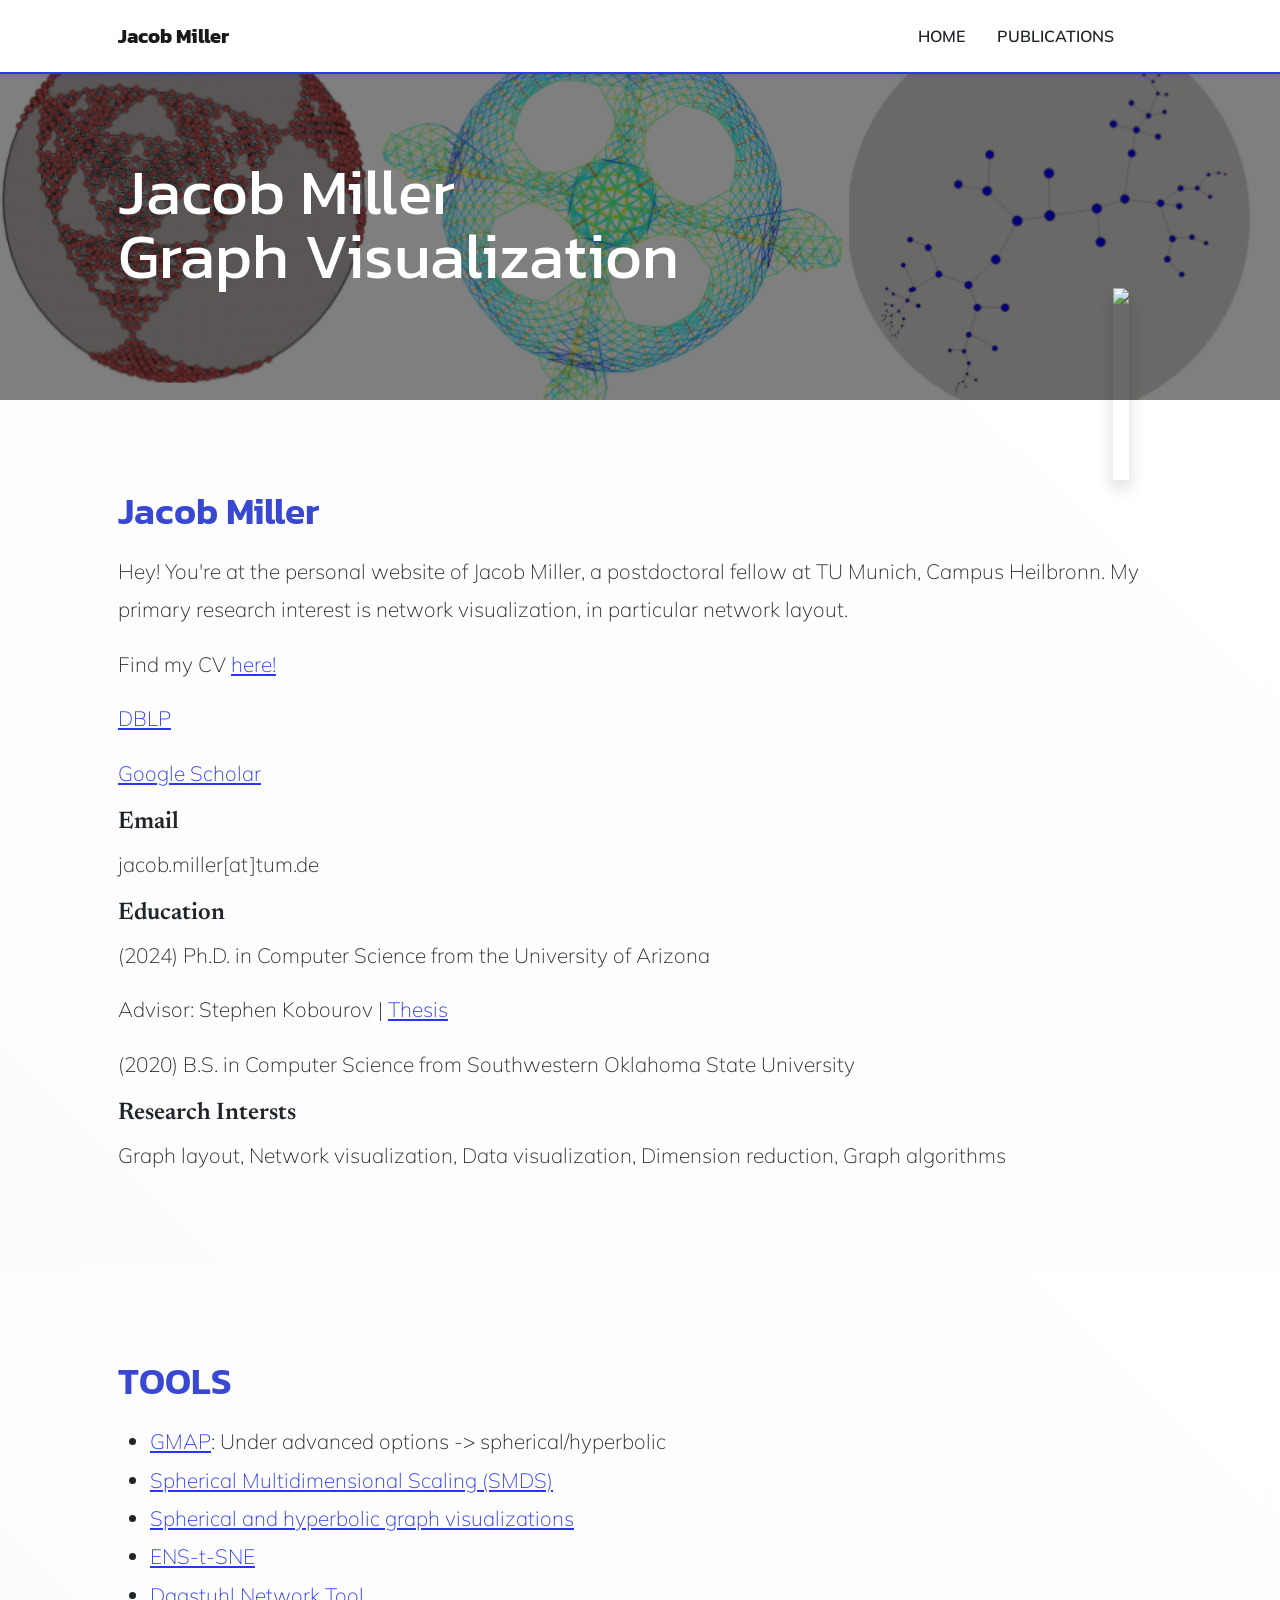
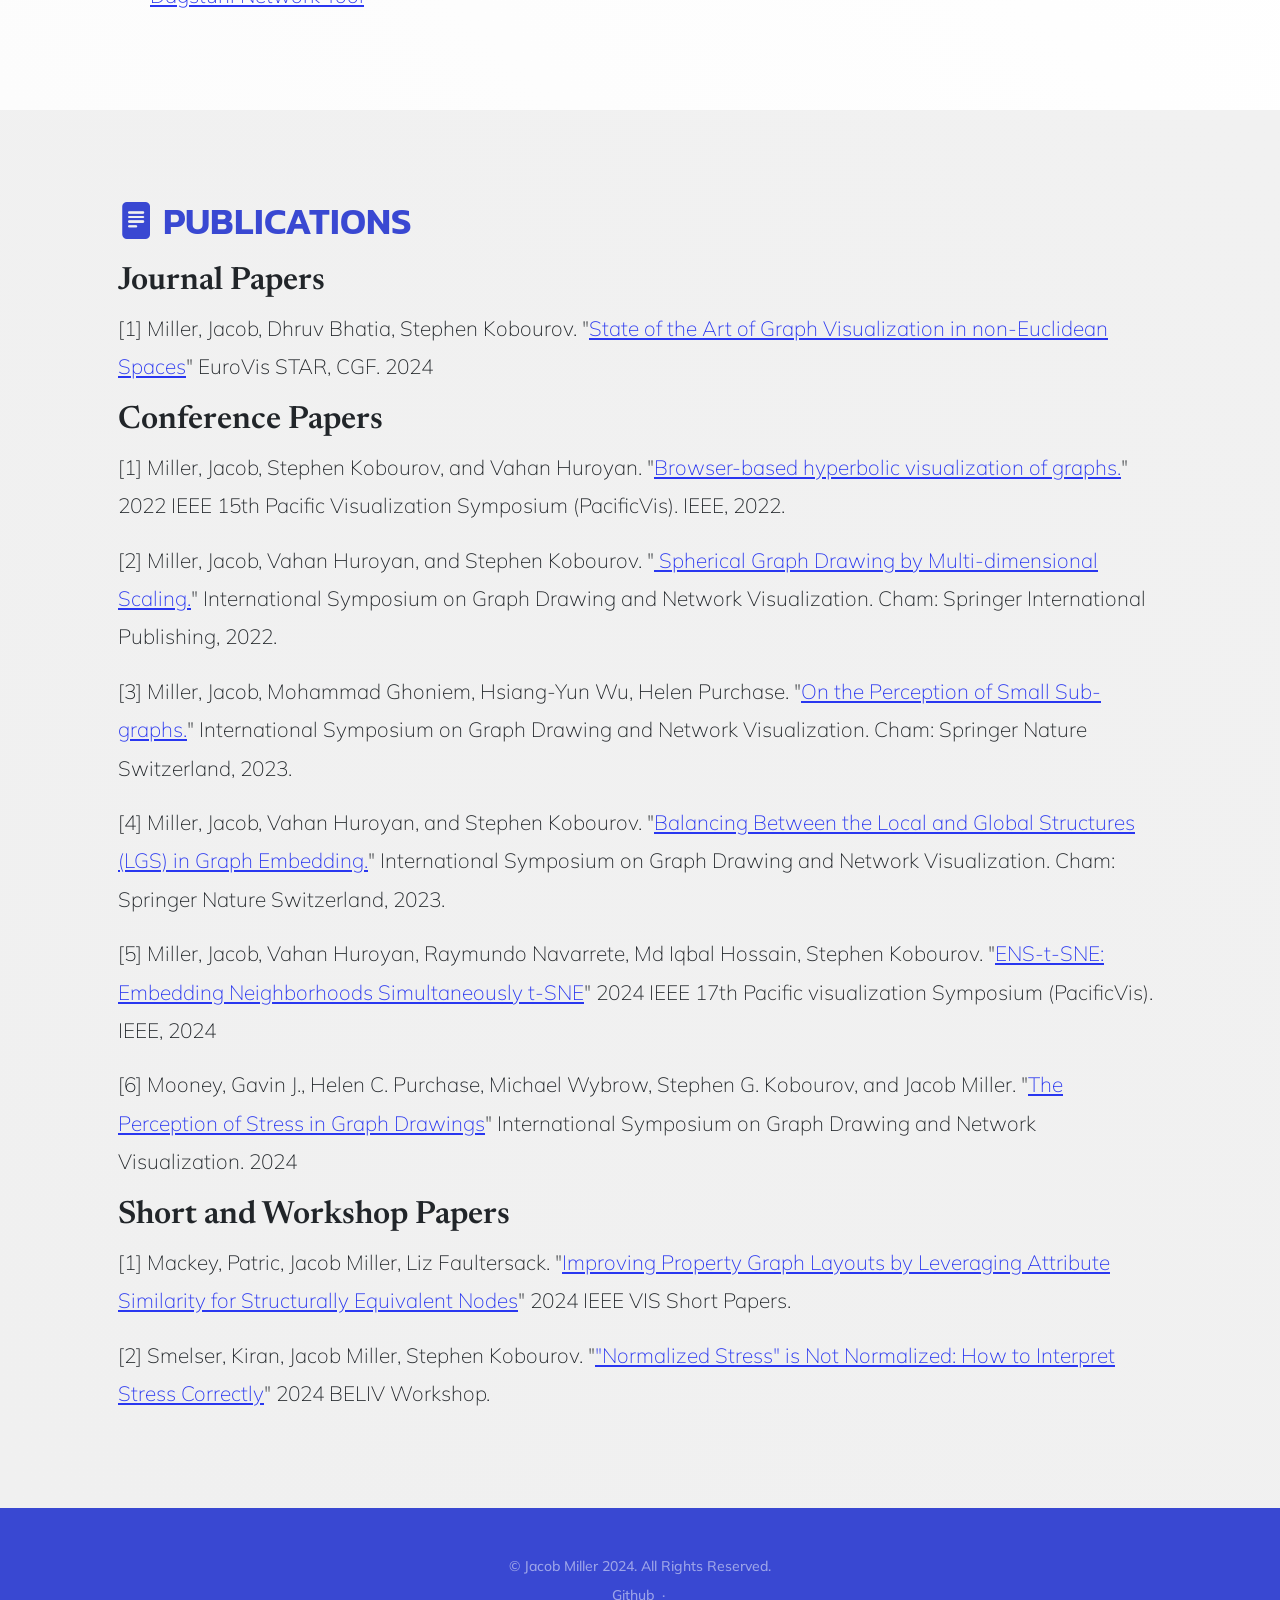
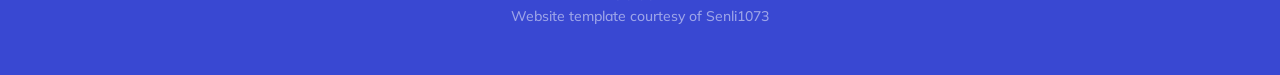
==== index.html @ eeecdea9 "Initial commit" ====
<!DOCTYPE html>
<html lang="en">

<head>
    <meta charset="utf-8" />
    <meta name="viewport" content="width=device-width, initial-scale=1, shrink-to-fit=no" />
    <meta name="description" content="" />
    <meta name="author" content="" />
    <title id="title"></title>
    <link rel="icon" type="image/x-icon" href="static/assets/favicon.ico" />
    <!-- Bootstrap icons-->
    <link href="https://cdn.jsdelivr.net/npm/bootstrap-icons@1.5.0/font/bootstrap-icons.css" rel="stylesheet" />
    <!-- Google fonts-->
    <link rel="preconnect" href="https://fonts.gstatic.com" />
    <link href="https://fonts.googleapis.com/css2?family=Newsreader:ital,wght@0,600;1,600&amp;display=swap"
        rel="stylesheet" />
    <link
        href="https://fonts.googleapis.com/css2?family=Mulish:ital,wght@0,300;0,500;0,600;0,700;1,300;1,500;1,600;1,700&amp;display=swap"
        rel="stylesheet" />
    <link href="https://fonts.googleapis.com/css2?family=Kanit:ital,wght@0,400;1,400&amp;display=swap"
        rel="stylesheet" />
    <!-- Core theme CSS (includes Bootstrap)-->
    <link type="text/css" href="static/css/styles.css" rel="stylesheet" />
    <link type="text/css" href="static/css/main.css" rel="stylesheet" />

</head>

<body id="page-top">
    <!-- Navigation-->
    <nav class="header navbar navbar-expand-lg navbar-light fixed-top shadow-sm" id="mainNav">
        <div class="container px-5">
            <a id="page-top-title" class="navbar-brand fw-bold" href="#page-top"></a>
            <!-- <a href="#page-top"><img src="static/assets/img/CUMT_LOGO.svg" style="width: 11rem;"></a> -->
            <button class="navbar-toggler" type="button" data-bs-toggle="collapse" data-bs-target="#navbarResponsive"
                aria-controls="navbarResponsive" aria-expanded="false" aria-label="Toggle navigation">
                MENU
                <i class="bi-list"></i>
            </button>
            <div class="collapse navbar-collapse" id="navbarResponsive">
                <ul class="navbar-nav ms-auto me-4 my-3 my-lg-0">
                    <li class="nav-item">
                        <a class="nav-link me-lg-3" href="#page-top">HOME</a>
                    </li>
                    <li class="nav-item">
                        <a class="nav-link me-lg-3" href="#publications">PUBLICATIONS</a>
                    </li>
                    <!-- <li class="nav-item">
                        <a class="nav-link me-lg-3" href="#awards">AWARDS</a>
                    </li> -->

                </ul>
            </div>
        </div>
    </nav>

    <!-- Top Section -->
    <section class="top-section" style="background-image: url('static/assets/img/background.png');">
        <div class="top-section-content">
            <div class="container px-5">
                <div class="row">
                    <div class="col-lg-8">
                        <h2 id="top-section-bg-text" class="text-white display-3 lh-1 mb-4 font-alt"></h2>
                    </div>
                    <div class="col-lg-4">
                        <div class="user-photo photo"><img class="shadow"
                                src="static/assets/img/photo.png"></div>
                    </div>
                </div>
            </div>
        </div>
    </section>
    <!-- Top Section -->


    <!-- Home -->
    <section class="bg-gradient-primary-to-secondary-light mt5 md5" id="home">
        <div class="container px-5">
            <header>
                <h2 id="home-subtitle"> </h2>
                <!-- <span class="bi bi-list"></span> -->
            </header>
            <div class="main-body" id="home-md"></div>


        </div>
    </section>
    <!-- Home -->

    <!-- Tools -->
    <section class="bg-gradient-primary-to-secondary-light mt5 md5" id="tools">
        <div class="container px-5">
            <header>
                <h2 id="tools-subtitle"><i class="bi bi-tool-fill"></i>TOOLS </h2>
            </header>
            <div class="main-body" id="tools-md"></div>

        </div>
    </section>
    <!-- Tools -->    

    <!-- Publications -->
    <section class="bg-gradient-primary-to-secondary-gray mt5 md5" id="publications">
        <div class="container px-5">
            <header>
                <h2 id="publications-subtitle"><i class="bi bi-file-text-fill"></i>&nbsp;PUBLICATIONS</h2>
            </header>
            <div class="main-body" id="publications-md"></div>

        </div>
    </section>
    <!-- Publications  -->

    <!-- Awards -->
    <!-- <section class="bg-gradient-primary-to-secondary-light mt5 md5" id="awards">
        <div class="container px-5">
            <header>
                <h2 id="awards-subtitle"><i class="bi bi-award-fill"></i>AWARDS </h2>
            </header>
            <div class="main-body" id="awards-md"></div>

        </div>
    </section> -->
    <!-- Awards -->



    <!-- Footer-->
    <footer class="bg-bottom text-center py-5">
        <div class="container px-5">
            <div class="text-white-50 small">
                <div id="copyright-text" class="mb-2"></div>
                <a id="github-link" href="https://github.com/jacoblmiller">Github</a>
                <span class="mx-1">&middot;</span>
                <div id="ref">Website template courtesy of <a href="https://github.com/senli1073/senli1073.github.io">Senli1073</a></div>
                <!-- <a id="license-link" href="https://github.com">License</a> -->
            </div>
        </div>
    </footer>

    <!-- Bootstrap core JS-->
    <script type="text/javascript" src="static/js/bootstrap.bundle.min.js"></script>
    <script type="text/javascript" src="static/js/marked.min.js"></script>
    <script>
        MathJax = {
            tex: { inlineMath: [['$', '$']] }
        };
    </script>
    <script type="text/javascript" id="MathJax-script" src="https://cdn.jsdelivr.net/npm/mathjax@3/es5/tex-svg.js"></script>

    <!-- Core JS-->
    <script type="text/javascript" src="static/js/scripts.js"></script>
    <script type="text/javascript" src="static/js/js-yaml.min.js"></script>


</body>

</html>
---- static/css/main.css ----
@import "./styles.css";


:root{
    --h-title-color:#3948d2;
}

.header {
    border-bottom: solid 2px var(--bs-blue);
}

.bg-bottom {
    background-color: var(--h-title-color);
}

.top-section {
    position: relative;
    padding: 10rem 0;
    background-position: center;
    background-size: cover;
    height: 25rem;
}

.top-section h2 {
    font-weight: 400;
}

.top-section .top-section-content {
    position: relative;
    z-index: 1;
}

.top-section:before {
    content: "";
    position: absolute;
    top: 0;
    left: 0;
    width: 100%;
    height: 100%;
    background: rgba(0, 0, 0, 0.5);
}

section header h2{
    font-family: "Kanit", -apple-system, BlinkMacSystemFont, "Segoe UI", Roboto, "Helvetica Neue", Arial, sans-serif, "Apple Color Emoji", "Segoe UI Emoji", "Segoe UI Symbol", "Noto Color Emoji" !important;
    color: var(--h-title-color);
    font-size: 2.3rem;
    line-height: 4rem;
}

section .main-body{
    font-size: 1.3rem;
    font-weight: 200;
    line-height: 2.4rem;
}


.bg-gradient-primary-to-secondary-light {
    background: linear-gradient(45deg, #fcfcfc, #ffffff) !important;
}

.bg-gradient-primary-to-secondary-gray {
    background: linear-gradient(45deg, #f0f0f0, #f1f1f1) !important;
}



.on-top {
    position: relative;
    z-index: 10000;
}

.top-bg {
    background-position: center;
    background-size: fill;
    width: 100%;
    height: 100%;
}

.top-bg::before {
    content: "";
    position: absolute;
    top: 0;
    left: 0;
    width: 100%;
    height: 100%;
    background: rgba(0, 0, 0, 0.4);
}



.photo {
    position: relative;
}

.photo img {
    margin-right: 10%;
    height: 12rem;
    margin-top: 8rem;
}


.photo .screen {
    position: absolute;
    background-size: cover;
    pointer-events: auto;
}

.photo .button {
    position: absolute;
    cursor: pointer;
}

@media screen and (max-width: 991px) {

    .photo img {
        height: 12rem;
        margin-top: 3rem;
    }

}

@media screen and (max-width: 736px) {

    .photo img {
        height: 7rem;
        margin-top: 7rem;
    }

}
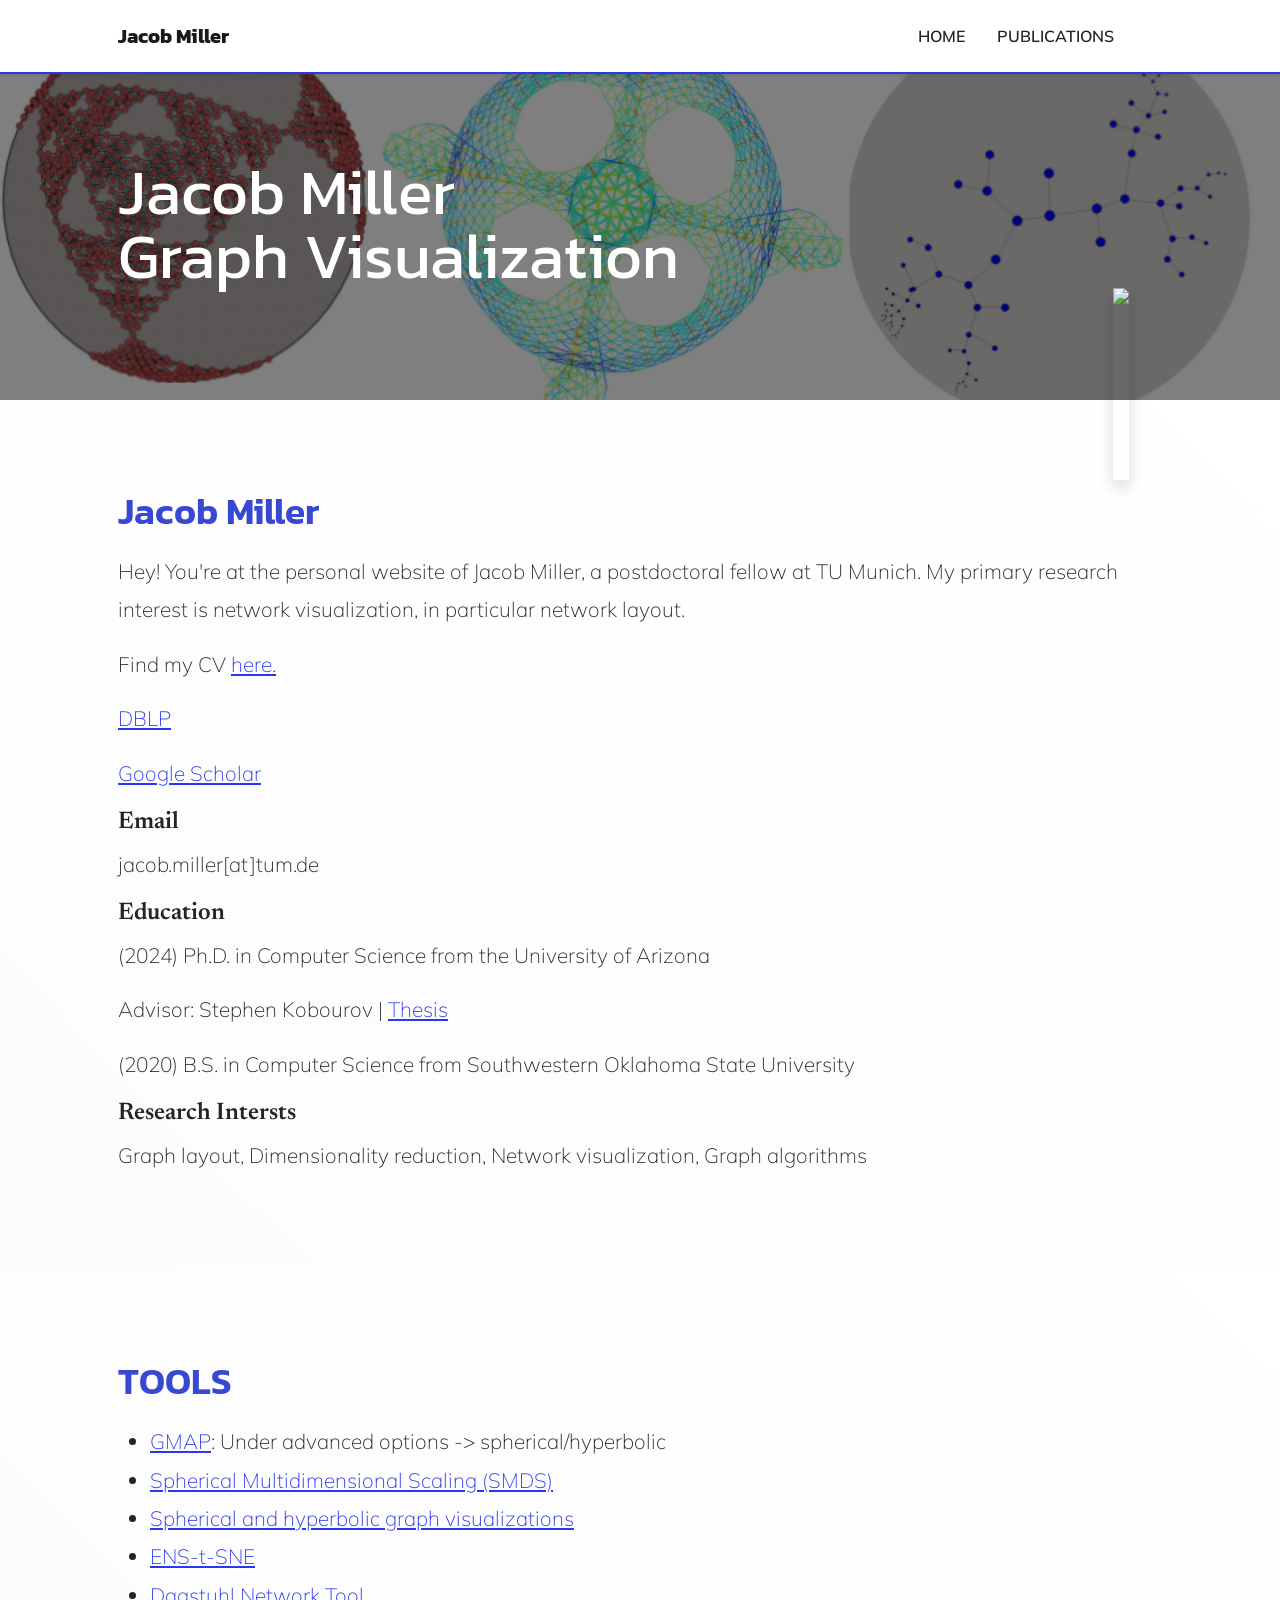
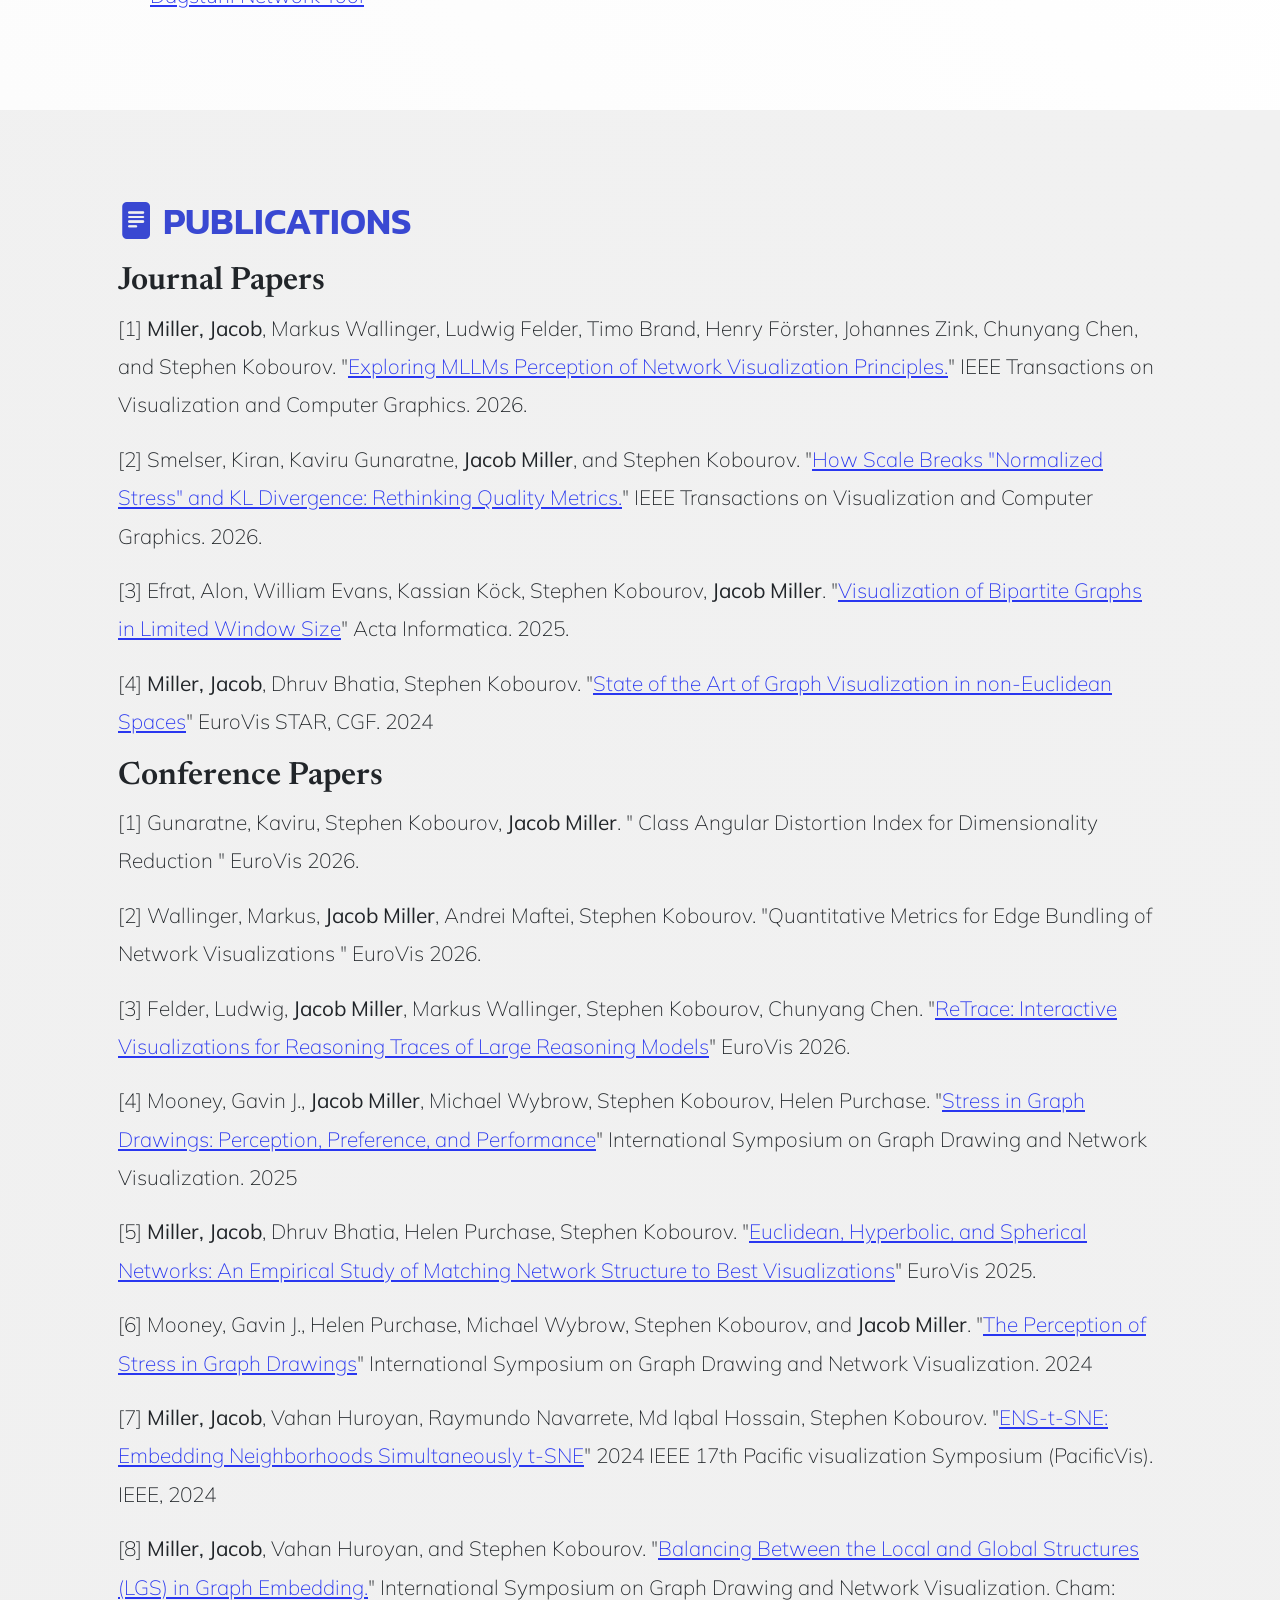
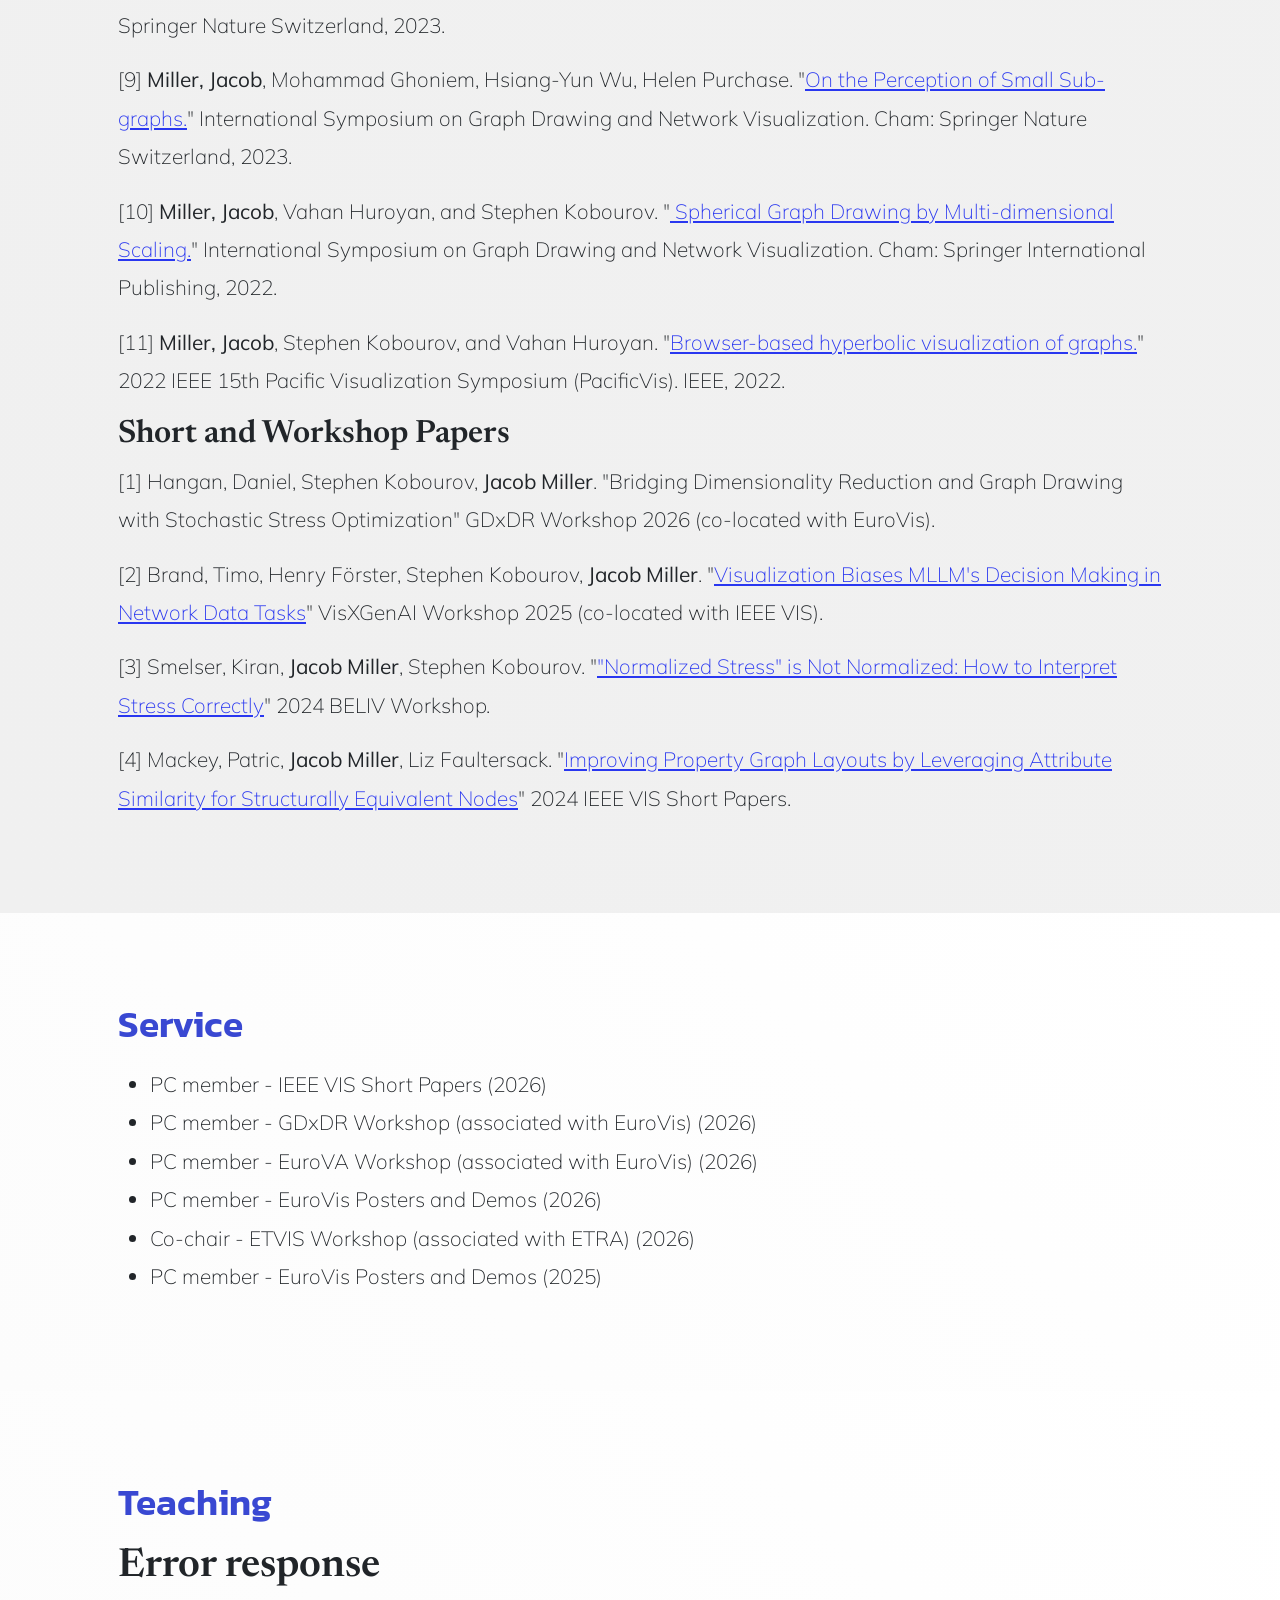
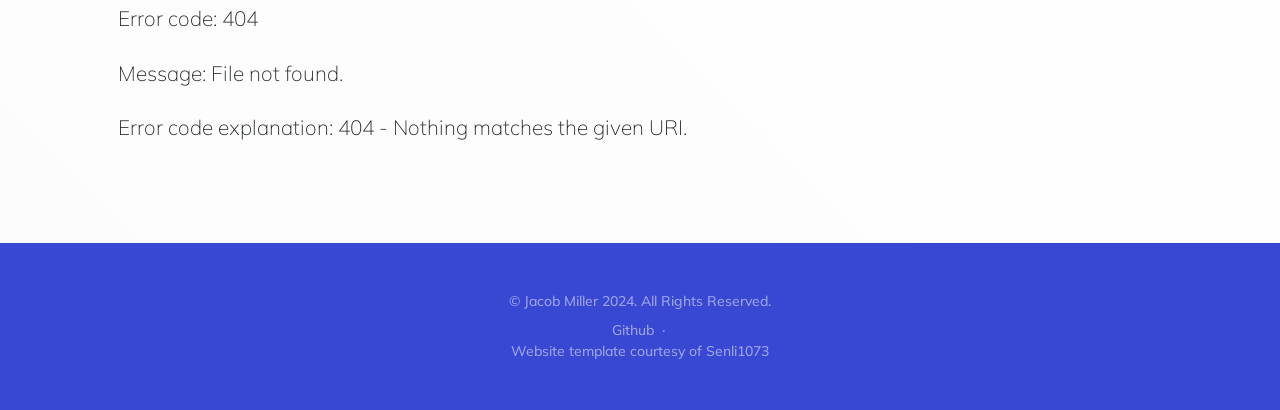
==== commit 3eec19fd: "updated" ====
--- a/index.html
+++ b/index.html
@@ -96,7 +96,7 @@
 
         </div>
     </section>
-    <!-- Tools -->    
+    <!-- Tools -->     
 
     <!-- Publications -->
     <section class="bg-gradient-primary-to-secondary-gray mt5 md5" id="publications">
@@ -122,6 +122,30 @@
     </section> -->
     <!-- Awards -->
 
+    <!-- Service -->
+    <section class="bg-gradient-primary-to-secondary-light mt5 md5" id="service">
+        <div class="container px-5">
+            <header>
+                <h2 id="service-subtitle"><i class="bi bi-tool-fill"></i>Service </h2>
+            </header>
+            <div class="main-body" id="service-md"></div>
+
+        </div>
+    </section>
+    <!-- Service -->           
+
+
+    <!-- Teaching -->
+    <section class="bg-gradient-primary-to-secondary-light mt5 md5" id="teaching">
+        <div class="container px-5">
+            <header>
+                <h2 id="teaching-subtitle"><i class="bi bi-tool-fill"></i>Teaching </h2>
+            </header>
+            <div class="main-body" id="teaching-md"></div>
+
+        </div>
+    </section>
+    <!-- Teaching -->       
 
 
     <!-- Footer-->
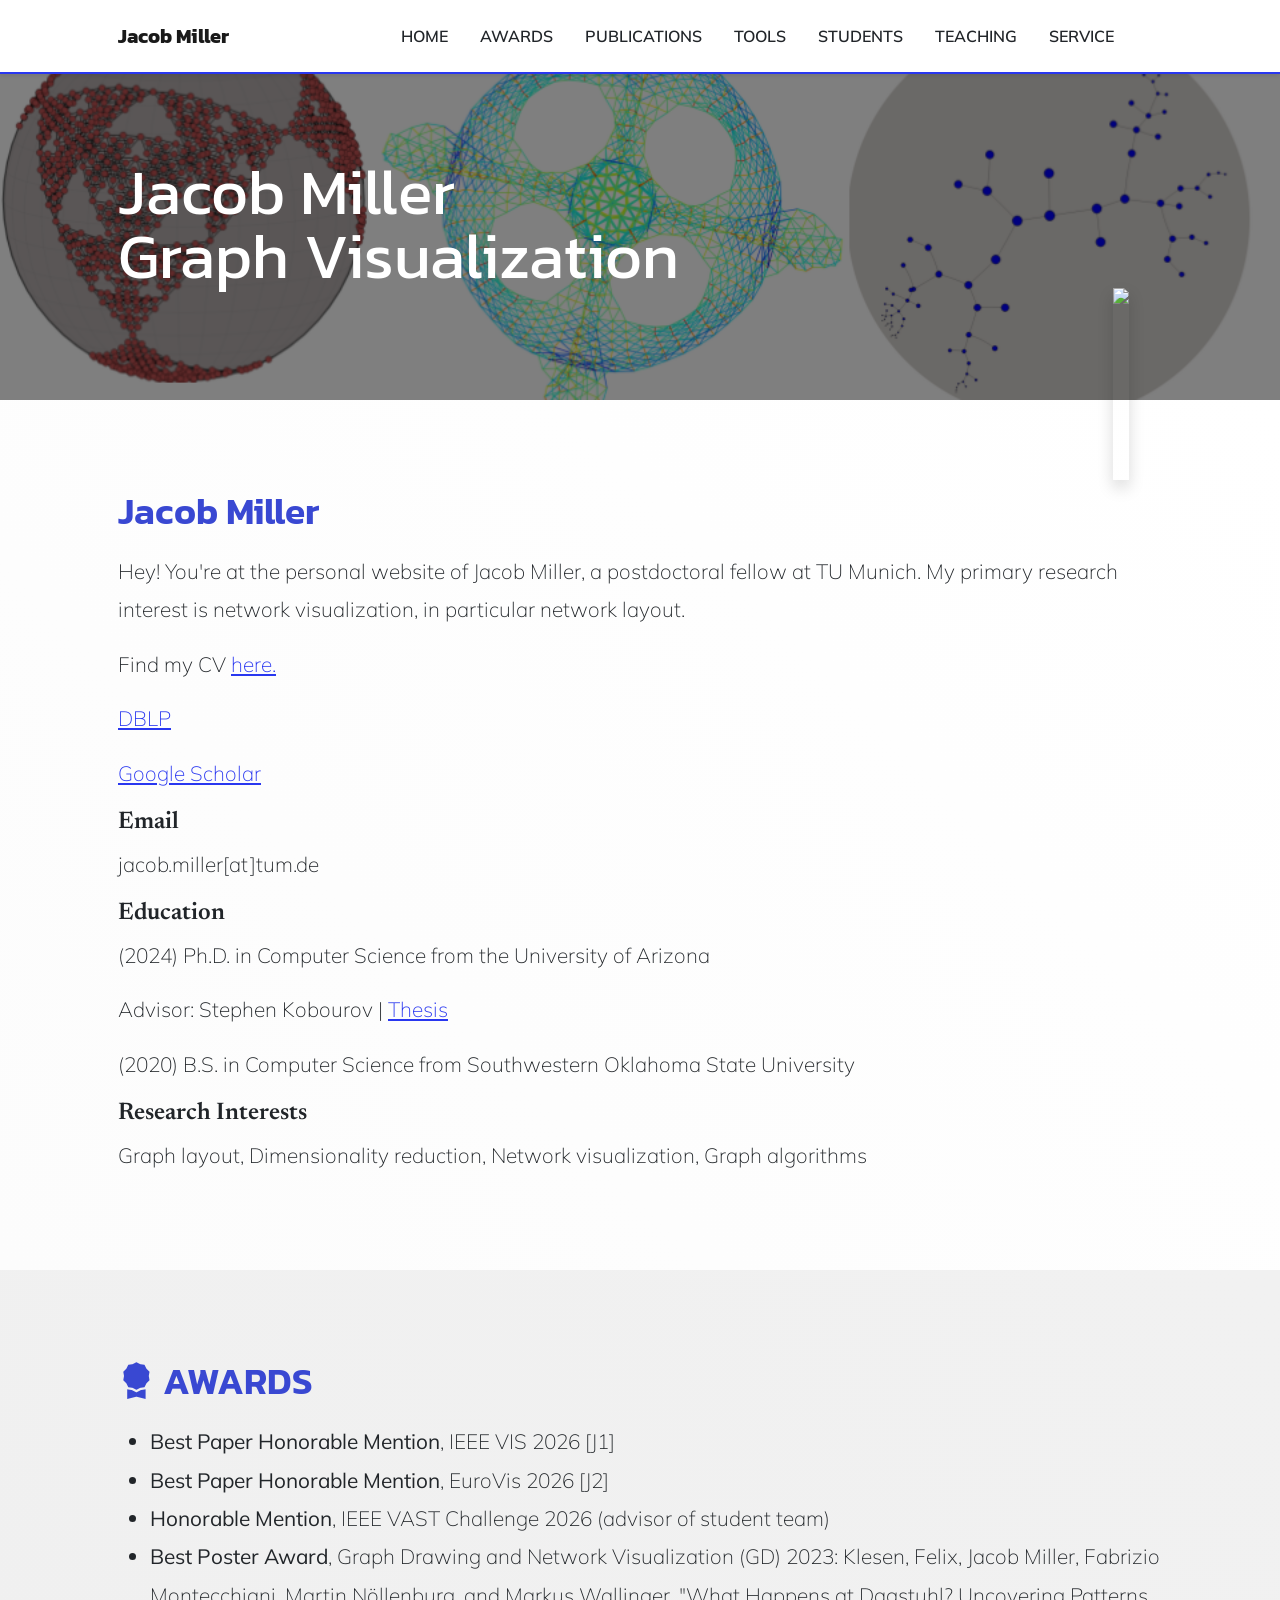
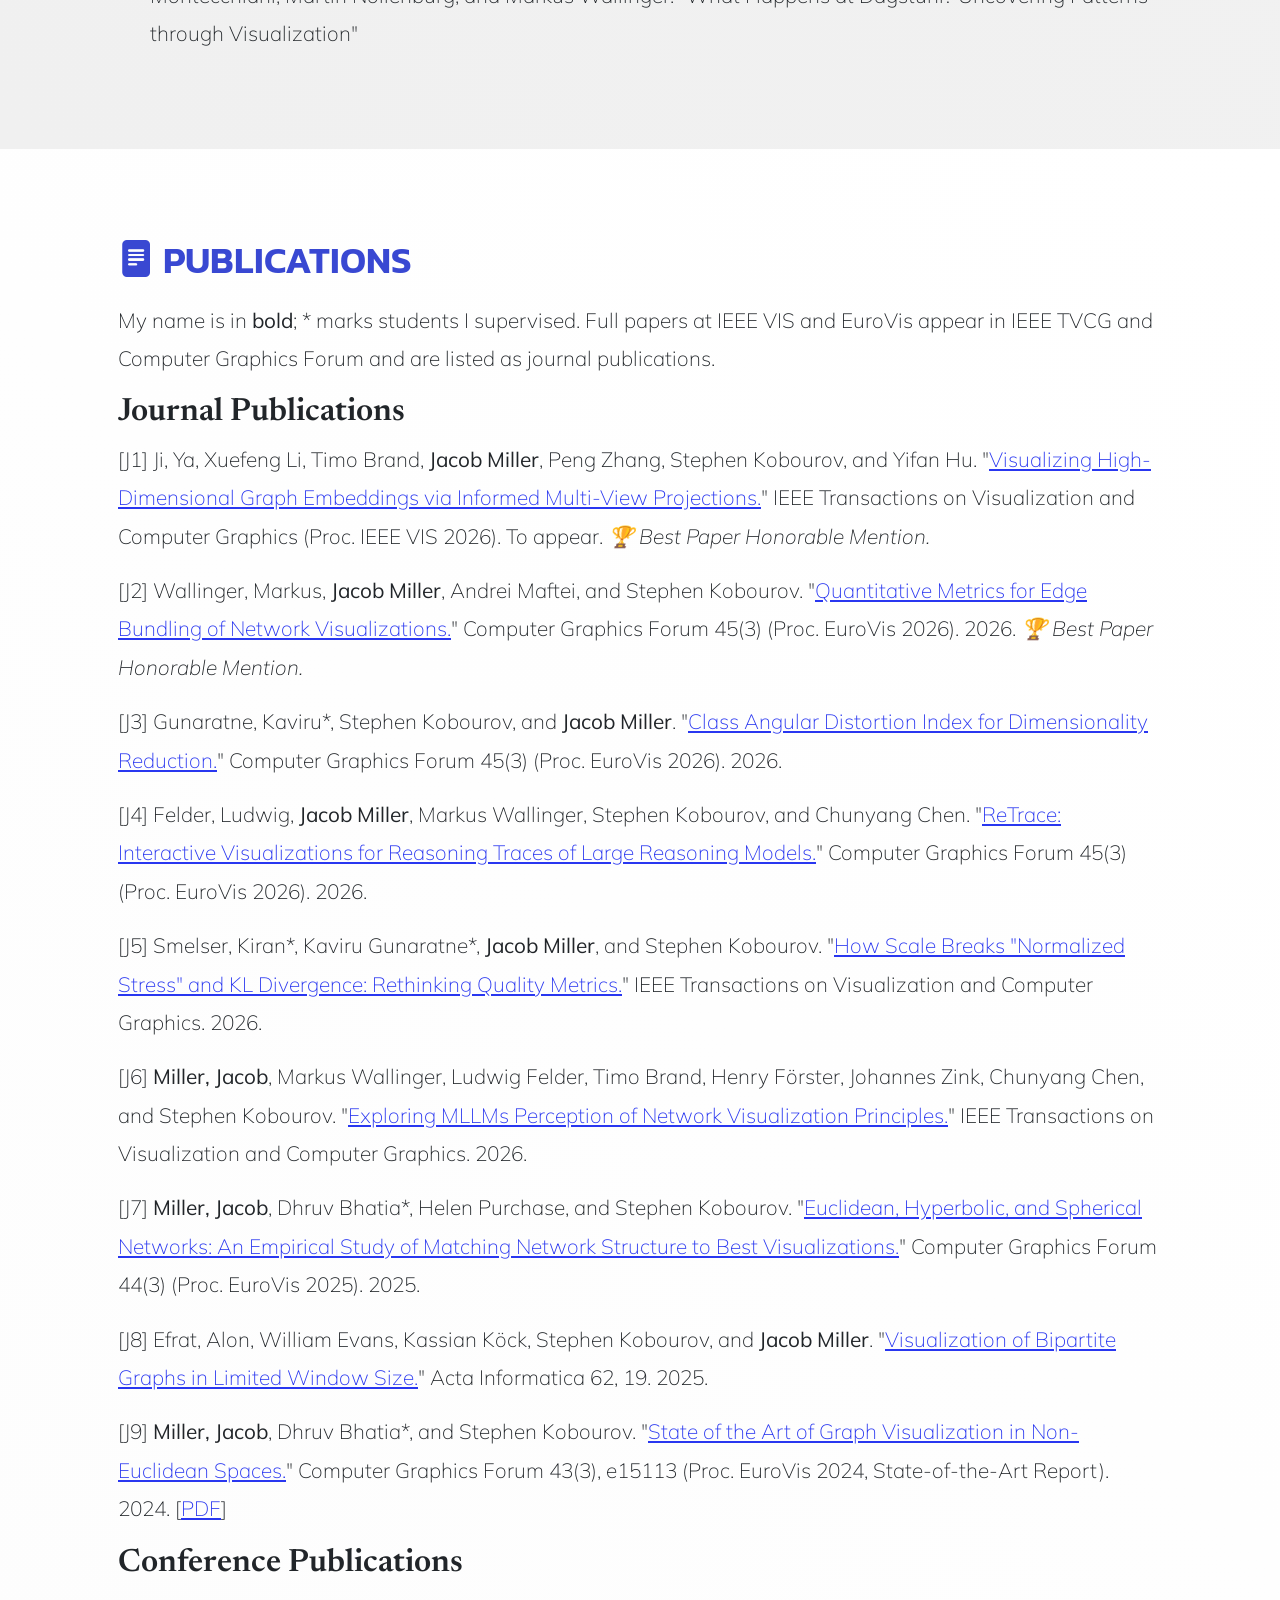
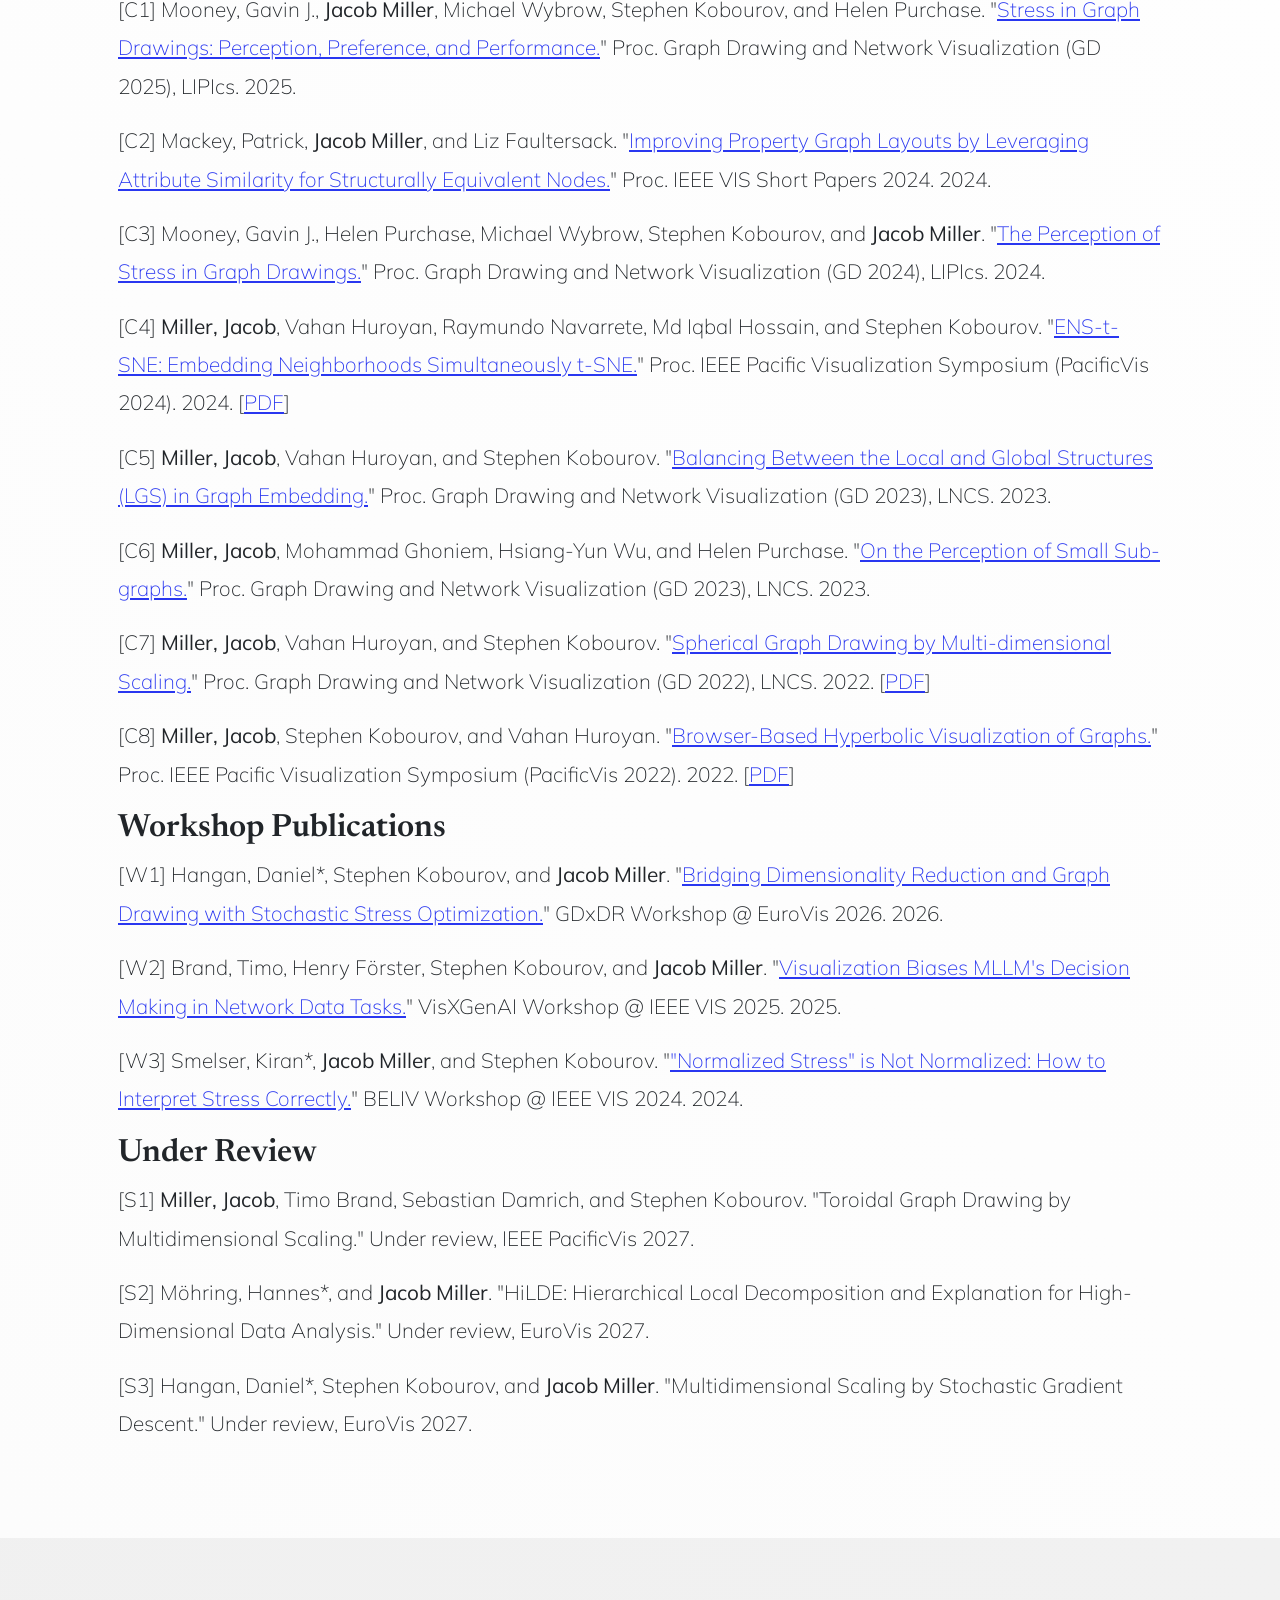
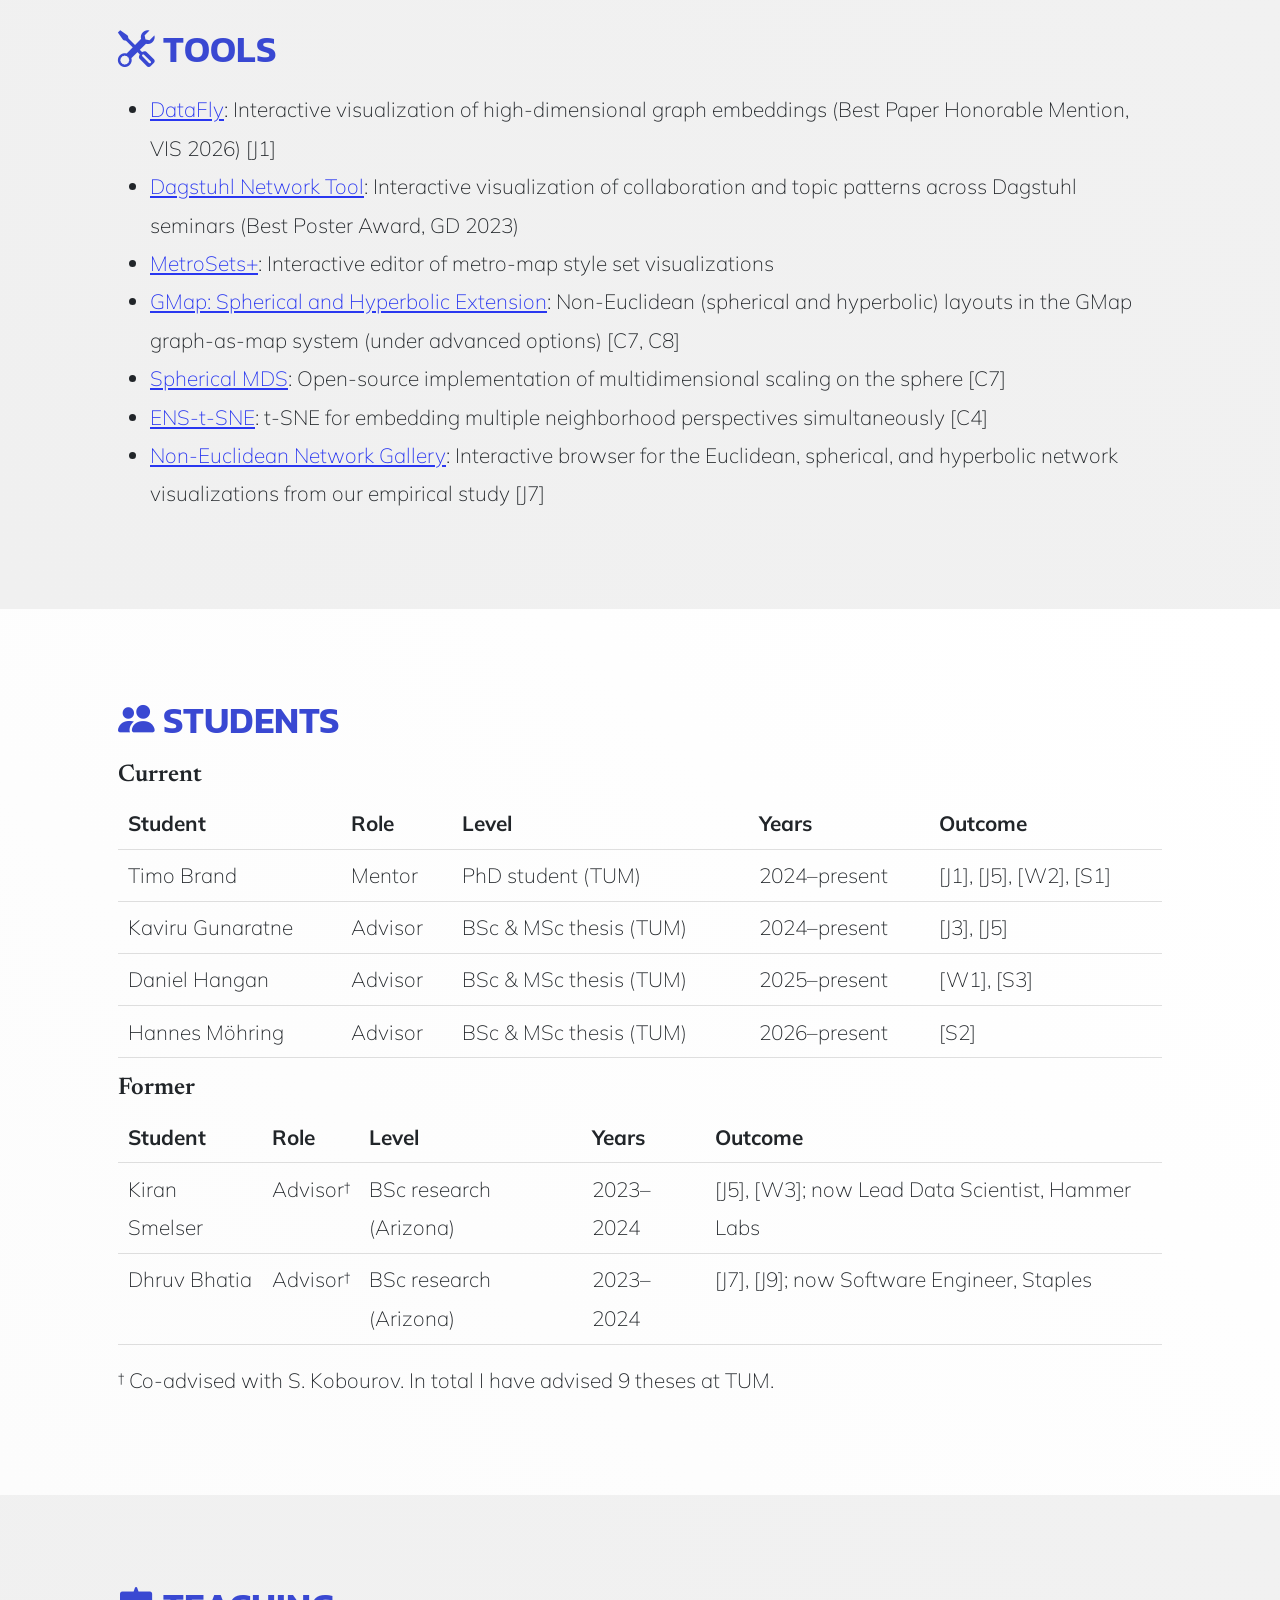
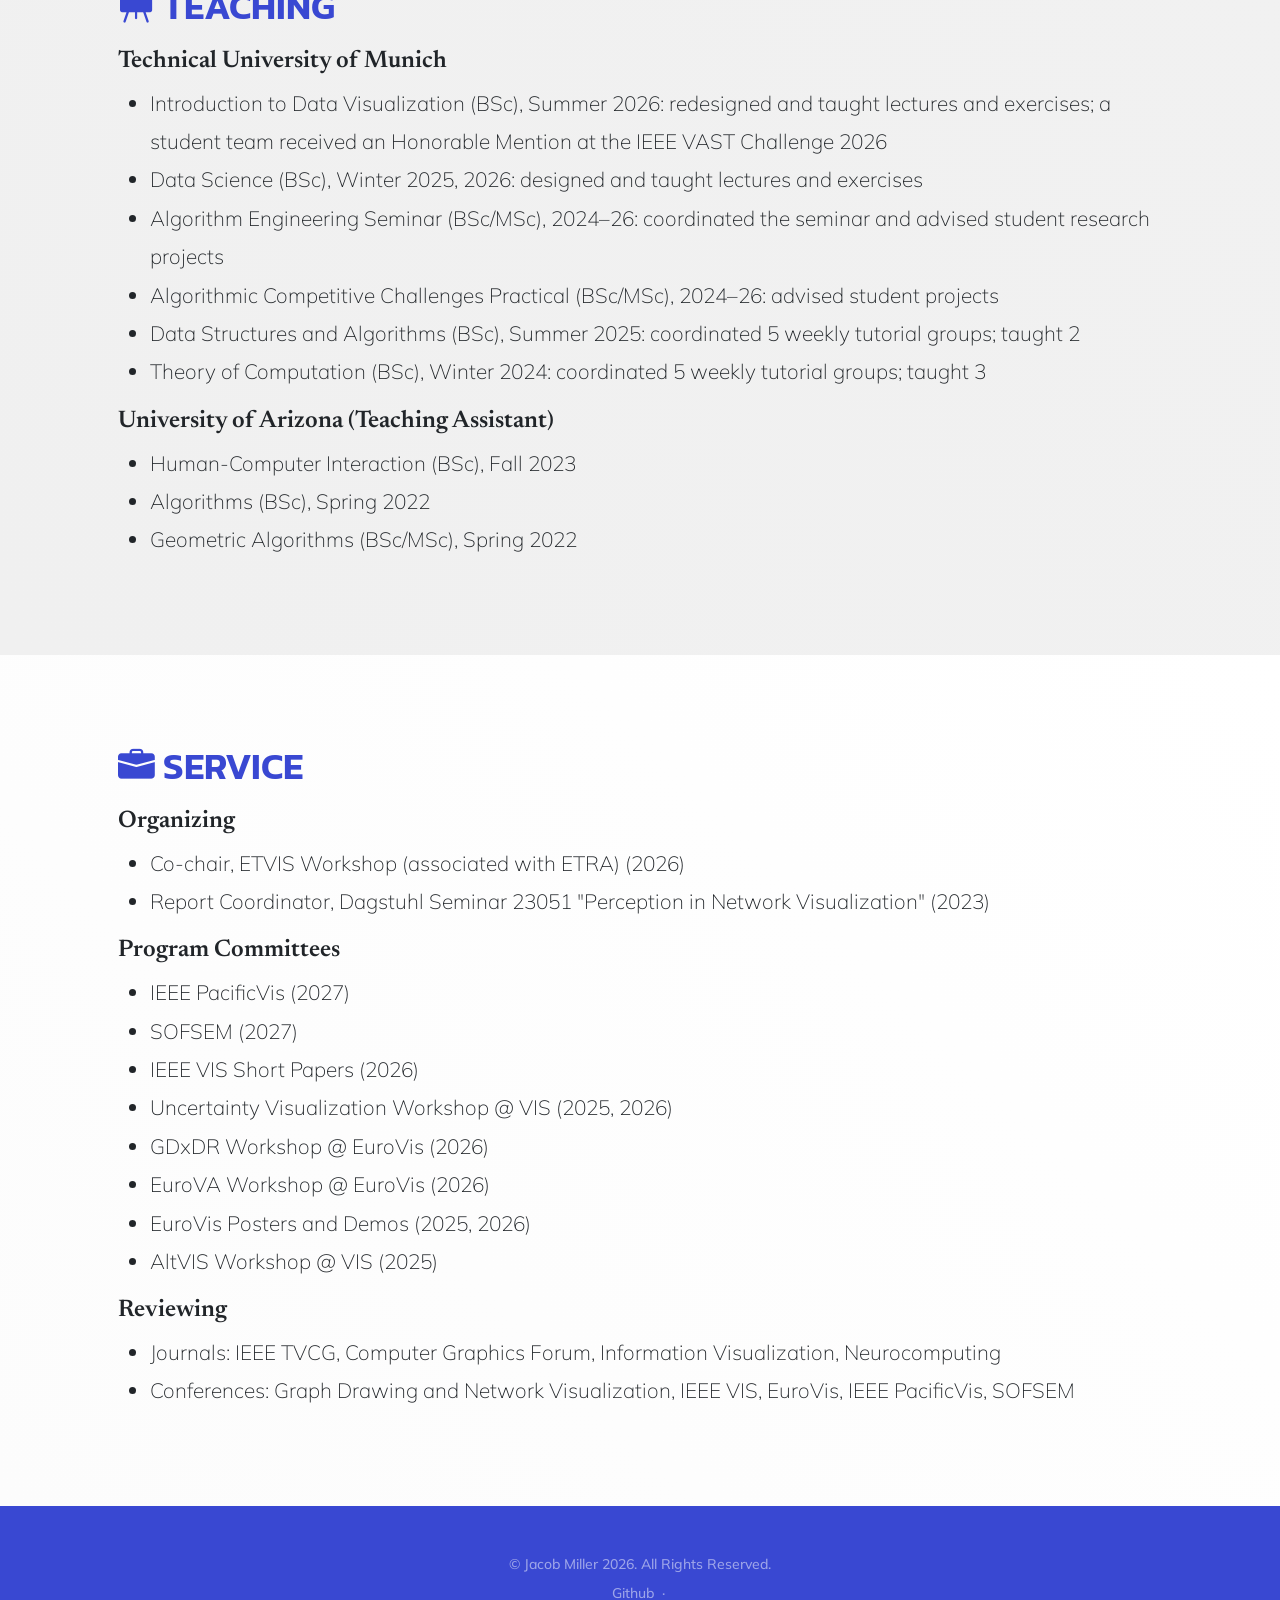
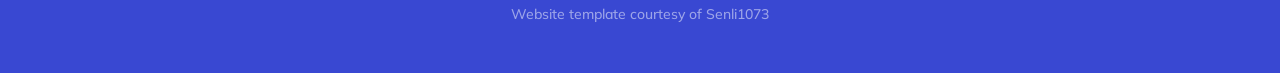
==== commit 4fd004ae: "update" ====
--- a/index.html
+++ b/index.html
@@ -42,12 +42,24 @@
                         <a class="nav-link me-lg-3" href="#page-top">HOME</a>
                     </li>
                     <li class="nav-item">
+                        <a class="nav-link me-lg-3" href="#awards">AWARDS</a>
+                    </li>
+                    <li class="nav-item">
                         <a class="nav-link me-lg-3" href="#publications">PUBLICATIONS</a>
                     </li>
-                    <!-- <li class="nav-item">
-                        <a class="nav-link me-lg-3" href="#awards">AWARDS</a>
-                    </li> -->
-
+                    <li class="nav-item">
+                        <a class="nav-link me-lg-3" href="#tools">TOOLS</a>
+                    </li>
+                    <li class="nav-item">
+                        <a class="nav-link me-lg-3" href="#students">STUDENTS</a>
+                    </li>
+                    <li class="nav-item">
+                        <a class="nav-link me-lg-3" href="#teaching">TEACHING</a>
+                    </li>
+                    <li class="nav-item">
+                        <a class="nav-link me-lg-3" href="#service">SERVICE</a>
+                    </li>
+                    
                 </ul>
             </div>
         </div>
@@ -86,66 +98,66 @@
     </section>
     <!-- Home -->
 
-    <!-- Tools -->
-    <section class="bg-gradient-primary-to-secondary-light mt5 md5" id="tools">
+    <!-- AWARDS -->
+    <section class="bg-gradient-primary-to-secondary-gray mt5 md5" id="awards">
         <div class="container px-5">
             <header>
-                <h2 id="tools-subtitle"><i class="bi bi-tool-fill"></i>TOOLS </h2>
+                <h2 id="awards-subtitle"><i class="bi bi-award-fill"></i>&nbsp;AWARDS</h2>
             </header>
-            <div class="main-body" id="tools-md"></div>
-
+            <div class="main-body" id="awards-md"></div>
         </div>
     </section>
-    <!-- Tools -->     
-
-    <!-- Publications -->
-    <section class="bg-gradient-primary-to-secondary-gray mt5 md5" id="publications">
+    <!-- AWARDS -->
+    <!-- PUBLICATIONS -->
+    <section class="bg-gradient-primary-to-secondary-light mt5 md5" id="publications">
         <div class="container px-5">
             <header>
                 <h2 id="publications-subtitle"><i class="bi bi-file-text-fill"></i>&nbsp;PUBLICATIONS</h2>
             </header>
             <div class="main-body" id="publications-md"></div>
-
         </div>
     </section>
-    <!-- Publications  -->
-
-    <!-- Awards -->
-    <!-- <section class="bg-gradient-primary-to-secondary-light mt5 md5" id="awards">
+    <!-- PUBLICATIONS -->
+    <!-- TOOLS -->
+    <section class="bg-gradient-primary-to-secondary-gray mt5 md5" id="tools">
         <div class="container px-5">
             <header>
-                <h2 id="awards-subtitle"><i class="bi bi-award-fill"></i>AWARDS </h2>
+                <h2 id="tools-subtitle"><i class="bi bi-tools"></i>&nbsp;TOOLS</h2>
             </header>
-            <div class="main-body" id="awards-md"></div>
-
+            <div class="main-body" id="tools-md"></div>
         </div>
-    </section> -->
-    <!-- Awards -->
-
-    <!-- Service -->
+    </section>
+    <!-- TOOLS -->
+    <!-- STUDENTS -->
+    <section class="bg-gradient-primary-to-secondary-light mt5 md5" id="students">
+        <div class="container px-5">
+            <header>
+                <h2 id="students-subtitle"><i class="bi bi-people-fill"></i>&nbsp;STUDENTS</h2>
+            </header>
+            <div class="main-body" id="students-md"></div>
+        </div>
+    </section>
+    <!-- STUDENTS -->
+    <!-- TEACHING -->
+    <section class="bg-gradient-primary-to-secondary-gray mt5 md5" id="teaching">
+        <div class="container px-5">
+            <header>
+                <h2 id="teaching-subtitle"><i class="bi bi-easel-fill"></i>&nbsp;TEACHING</h2>
+            </header>
+            <div class="main-body" id="teaching-md"></div>
+        </div>
+    </section>
+    <!-- TEACHING -->
+    <!-- SERVICE -->
     <section class="bg-gradient-primary-to-secondary-light mt5 md5" id="service">
         <div class="container px-5">
             <header>
-                <h2 id="service-subtitle"><i class="bi bi-tool-fill"></i>Service </h2>
+                <h2 id="service-subtitle"><i class="bi bi-briefcase-fill"></i>&nbsp;SERVICE</h2>
             </header>
             <div class="main-body" id="service-md"></div>
-
         </div>
     </section>
-    <!-- Service -->           
-
-
-    <!-- Teaching -->
-    <section class="bg-gradient-primary-to-secondary-light mt5 md5" id="teaching">
-        <div class="container px-5">
-            <header>
-                <h2 id="teaching-subtitle"><i class="bi bi-tool-fill"></i>Teaching </h2>
-            </header>
-            <div class="main-body" id="teaching-md"></div>
-
-        </div>
-    </section>
-    <!-- Teaching -->       
+    <!-- SERVICE -->
 
 
     <!-- Footer-->
--- a/static/css/main.css
+++ b/static/css/main.css
@@ -128,3 +128,24 @@
 
 }
 
+
+.main-body table {
+    width: 100%;
+    margin-bottom: 1rem;
+    border-collapse: collapse;
+}
+
+.main-body th,
+.main-body td {
+    padding: 0.4rem 0.6rem;
+    border-bottom: 1px solid rgba(0, 0, 0, 0.12);
+    text-align: left;
+    vertical-align: top;
+}
+
+@media (max-width: 768px) {
+    .main-body table {
+        display: block;
+        overflow-x: auto;
+    }
+}
